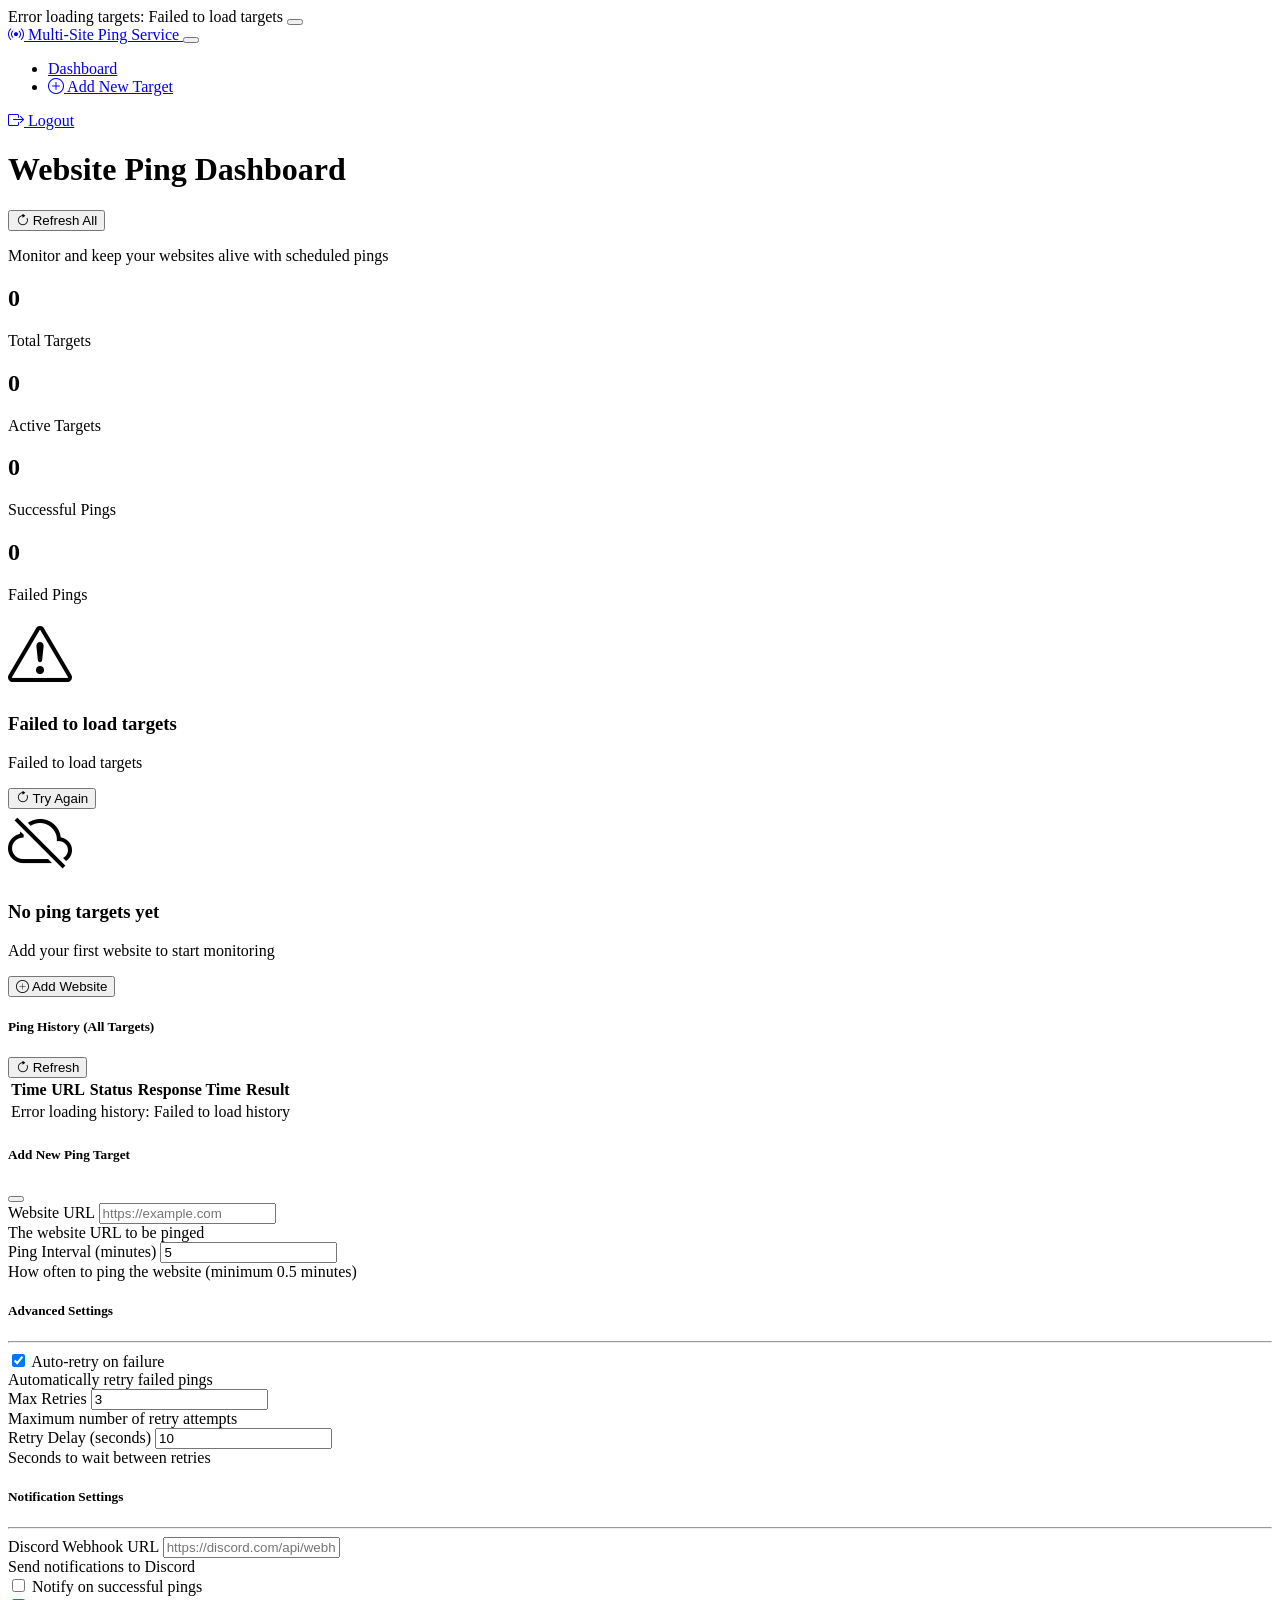
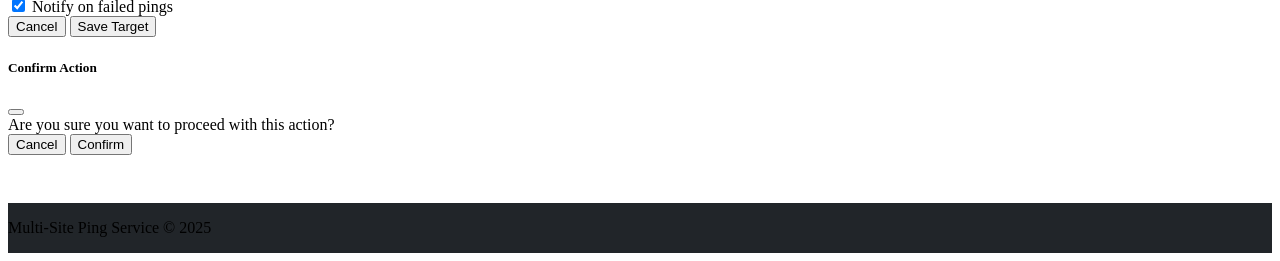
==== templates/index_multi.html @ 2a11aaec "Now supports pinging many websites at once This commit introduces multi-site pinging functionality. " ====
<!DOCTYPE html>
<html lang="en" data-bs-theme="dark">
<head>
    <meta charset="UTF-8">
    <meta name="viewport" content="width=device-width, initial-scale=1.0">
    <title>{{ title }}</title>
    <link href="https://cdn.replit.com/agent/bootstrap-agent-dark-theme.min.css" rel="stylesheet">
    <link rel="stylesheet" href="https://cdn.jsdelivr.net/npm/bootstrap-icons@1.10.5/font/bootstrap-icons.css">
    <style>
        .ping-target {
            transition: all 0.3s;
        }
        .ping-target:hover {
            transform: translateY(-5px);
            box-shadow: 0 10px 20px rgba(0, 0, 0, 0.2);
        }
        .card-header-actions {
            display: flex;
            justify-content: space-between;
            align-items: center;
        }
        .site-badge {
            font-size: 0.8rem;
        }
        .loader {
            width: 100%;
            height: 200px;
            display: flex;
            justify-content: center;
            align-items: center;
        }
        .footer {
            margin-top: 3rem;
            padding: 1rem 0;
            background-color: #212529;
        }
        .card-body .form-switch {
            padding-left: 2.5em;
        }
    </style>
</head>
<body class="d-flex flex-column min-vh-100">
    <nav class="navbar navbar-expand-lg bg-dark border-bottom border-body">
        <div class="container">
            <a class="navbar-brand" href="/">
                <i class="bi bi-broadcast"></i> Multi-Site Ping Service
            </a>
            <button class="navbar-toggler" type="button" data-bs-toggle="collapse" 
                    data-bs-target="#navbarNav" aria-controls="navbarNav" 
                    aria-expanded="false" aria-label="Toggle navigation">
                <span class="navbar-toggler-icon"></span>
            </button>
            <div class="collapse navbar-collapse" id="navbarNav">
                <ul class="navbar-nav me-auto">
                    <li class="nav-item">
                        <a class="nav-link active" href="/">Dashboard</a>
                    </li>
                    <li class="nav-item">
                        <a class="nav-link" href="#" id="addNewTargetBtn">
                            <i class="bi bi-plus-circle"></i> Add New Target
                        </a>
                    </li>
                </ul>
                <div class="d-flex">
                    <a href="/logout" class="btn btn-outline-light">
                        <i class="bi bi-box-arrow-right"></i> Logout
                    </a>
                </div>
            </div>
        </div>
    </nav>

    <div class="container mt-4">
        <div class="row">
            <div class="col-md-12">
                <div class="d-flex justify-content-between align-items-center">
                    <h1>Website Ping Dashboard</h1>
                    <button id="refreshAllBtn" class="btn btn-primary">
                        <i class="bi bi-arrow-clockwise"></i> Refresh All
                    </button>
                </div>
                <p class="lead">Monitor and keep your websites alive with scheduled pings</p>
            </div>
        </div>

        <!-- Target summary statistics -->
        <div class="row mb-4">
            <div class="col-md-3">
                <div class="card bg-dark mb-3">
                    <div class="card-body">
                        <h2 id="totalTargets">0</h2>
                        <p class="mb-0">Total Targets</p>
                    </div>
                </div>
            </div>
            <div class="col-md-3">
                <div class="card bg-dark mb-3">
                    <div class="card-body">
                        <h2 id="activeTargets">0</h2>
                        <p class="mb-0">Active Targets</p>
                    </div>
                </div>
            </div>
            <div class="col-md-3">
                <div class="card bg-dark mb-3">
                    <div class="card-body">
                        <h2 id="totalSuccessfulPings">0</h2>
                        <p class="mb-0">Successful Pings</p>
                    </div>
                </div>
            </div>
            <div class="col-md-3">
                <div class="card bg-dark mb-3">
                    <div class="card-body">
                        <h2 id="totalFailedPings">0</h2>
                        <p class="mb-0">Failed Pings</p>
                    </div>
                </div>
            </div>
        </div>

        <!-- Target Cards Container -->
        <div class="row" id="targetsContainer">
            <div class="col-12 loader">
                <div class="spinner-border text-primary" role="status">
                    <span class="visually-hidden">Loading...</span>
                </div>
            </div>
        </div>

        <!-- Empty state message -->
        <div id="emptyState" class="col-12 text-center py-5 d-none">
            <div class="py-5">
                <i class="bi bi-cloud-slash" style="font-size: 4rem;"></i>
                <h3 class="mt-3">No ping targets yet</h3>
                <p class="text-muted">Add your first website to start monitoring</p>
                <button id="emptyStateAddBtn" class="btn btn-primary mt-2">
                    <i class="bi bi-plus-circle"></i> Add Website
                </button>
            </div>
        </div>

        <!-- Global Ping History -->
        <div class="row mt-4">
            <div class="col-md-12">
                <div class="card bg-dark">
                    <div class="card-header">
                        <div class="d-flex justify-content-between align-items-center">
                            <h5 class="mb-0">Ping History (All Targets)</h5>
                            <button id="refreshHistoryBtn" class="btn btn-sm btn-primary">
                                <i class="bi bi-arrow-clockwise"></i> Refresh
                            </button>
                        </div>
                    </div>
                    <div class="card-body">
                        <div class="table-responsive">
                            <table class="table table-dark table-hover">
                                <thead>
                                    <tr>
                                        <th>Time</th>
                                        <th>URL</th>
                                        <th>Status</th>
                                        <th>Response Time</th>
                                        <th>Result</th>
                                    </tr>
                                </thead>
                                <tbody id="historyTableBody">
                                    <tr>
                                        <td colspan="5" class="text-center">No ping history yet</td>
                                    </tr>
                                </tbody>
                            </table>
                        </div>
                    </div>
                </div>
            </div>
        </div>
    </div>

    <!-- Add/Edit Target Modal -->
    <div class="modal fade" id="targetModal" tabindex="-1" aria-labelledby="targetModalLabel" aria-hidden="true">
        <div class="modal-dialog modal-lg">
            <div class="modal-content">
                <div class="modal-header">
                    <h5 class="modal-title" id="targetModalLabel">Add New Ping Target</h5>
                    <button type="button" class="btn-close" data-bs-dismiss="modal" aria-label="Close"></button>
                </div>
                <div class="modal-body">
                    <form id="targetForm">
                        <input type="hidden" id="targetId" value="">
                        
                        <!-- Basic Settings Tab -->
                        <div class="mb-3">
                            <label for="urlInput" class="form-label">Website URL</label>
                            <input type="url" class="form-control" id="urlInput" 
                                placeholder="https://example.com" required>
                            <div class="form-text">The website URL to be pinged</div>
                        </div>
                        
                        <div class="mb-3">
                            <label for="intervalInput" class="form-label">Ping Interval (minutes)</label>
                            <input type="number" class="form-control" id="intervalInput" 
                                placeholder="5" min="0.5" step="0.5" value="5" required>
                            <div class="form-text">How often to ping the website (minimum 0.5 minutes)</div>
                        </div>
                        
                        <!-- Advanced Settings Section -->
                        <div class="mt-4">
                            <h5>Advanced Settings</h5>
                            <hr>
                            
                            <div class="mb-3">
                                <div class="form-check form-switch">
                                    <input class="form-check-input" type="checkbox" id="retryOnFailureSwitch" checked>
                                    <label class="form-check-label" for="retryOnFailureSwitch">Auto-retry on failure</label>
                                </div>
                                <div class="form-text">Automatically retry failed pings</div>
                            </div>
                            
                            <div class="row">
                                <div class="col-md-6">
                                    <div class="mb-3">
                                        <label for="maxRetriesInput" class="form-label">Max Retries</label>
                                        <input type="number" class="form-control" id="maxRetriesInput" 
                                            placeholder="3" min="1" value="3">
                                        <div class="form-text">Maximum number of retry attempts</div>
                                    </div>
                                </div>
                                <div class="col-md-6">
                                    <div class="mb-3">
                                        <label for="retryDelayInput" class="form-label">Retry Delay (seconds)</label>
                                        <input type="number" class="form-control" id="retryDelayInput" 
                                            placeholder="10" min="1" value="10">
                                        <div class="form-text">Seconds to wait between retries</div>
                                    </div>
                                </div>
                            </div>
                        </div>
                        
                        <!-- Notification Settings Section -->
                        <div class="mt-4">
                            <h5>Notification Settings</h5>
                            <hr>
                            
                            <div class="mb-3">
                                <label for="discordWebhookInput" class="form-label">Discord Webhook URL</label>
                                <input type="url" class="form-control" id="discordWebhookInput" 
                                    placeholder="https://discord.com/api/webhooks/...">
                                <div class="form-text">Send notifications to Discord</div>
                            </div>
                            
                            <div class="row">
                                <div class="col-md-6">
                                    <div class="mb-3">
                                        <div class="form-check form-switch">
                                            <input class="form-check-input" type="checkbox" id="discordOnSuccessSwitch">
                                            <label class="form-check-label" for="discordOnSuccessSwitch">Notify on successful pings</label>
                                        </div>
                                    </div>
                                </div>
                                <div class="col-md-6">
                                    <div class="mb-3">
                                        <div class="form-check form-switch">
                                            <input class="form-check-input" type="checkbox" id="discordOnFailureSwitch" checked>
                                            <label class="form-check-label" for="discordOnFailureSwitch">Notify on failed pings</label>
                                        </div>
                                    </div>
                                </div>
                            </div>
                        </div>
                    </form>
                </div>
                <div class="modal-footer">
                    <button type="button" class="btn btn-secondary" data-bs-dismiss="modal">Cancel</button>
                    <button type="button" class="btn btn-primary" id="saveTargetBtn">Save Target</button>
                </div>
            </div>
        </div>
    </div>

    <!-- Confirmation Modal -->
    <div class="modal fade" id="confirmationModal" tabindex="-1" aria-hidden="true">
        <div class="modal-dialog">
            <div class="modal-content">
                <div class="modal-header">
                    <h5 class="modal-title">Confirm Action</h5>
                    <button type="button" class="btn-close" data-bs-dismiss="modal" aria-label="Close"></button>
                </div>
                <div class="modal-body" id="confirmationMessage">
                    Are you sure you want to proceed with this action?
                </div>
                <div class="modal-footer">
                    <button type="button" class="btn btn-secondary" data-bs-dismiss="modal">Cancel</button>
                    <button type="button" class="btn btn-danger" id="confirmActionBtn">Confirm</button>
                </div>
            </div>
        </div>
    </div>

    <footer class="footer py-3 bg-dark mt-auto">
        <div class="container text-center">
            <span class="text-muted">Multi-Site Ping Service &copy; 2025</span>
        </div>
    </footer>

    <script src="https://cdn.jsdelivr.net/npm/bootstrap@5.3.0/dist/js/bootstrap.bundle.min.js"></script>
    <script src="/static/js/multi_main.js"></script>
</body>
</html>
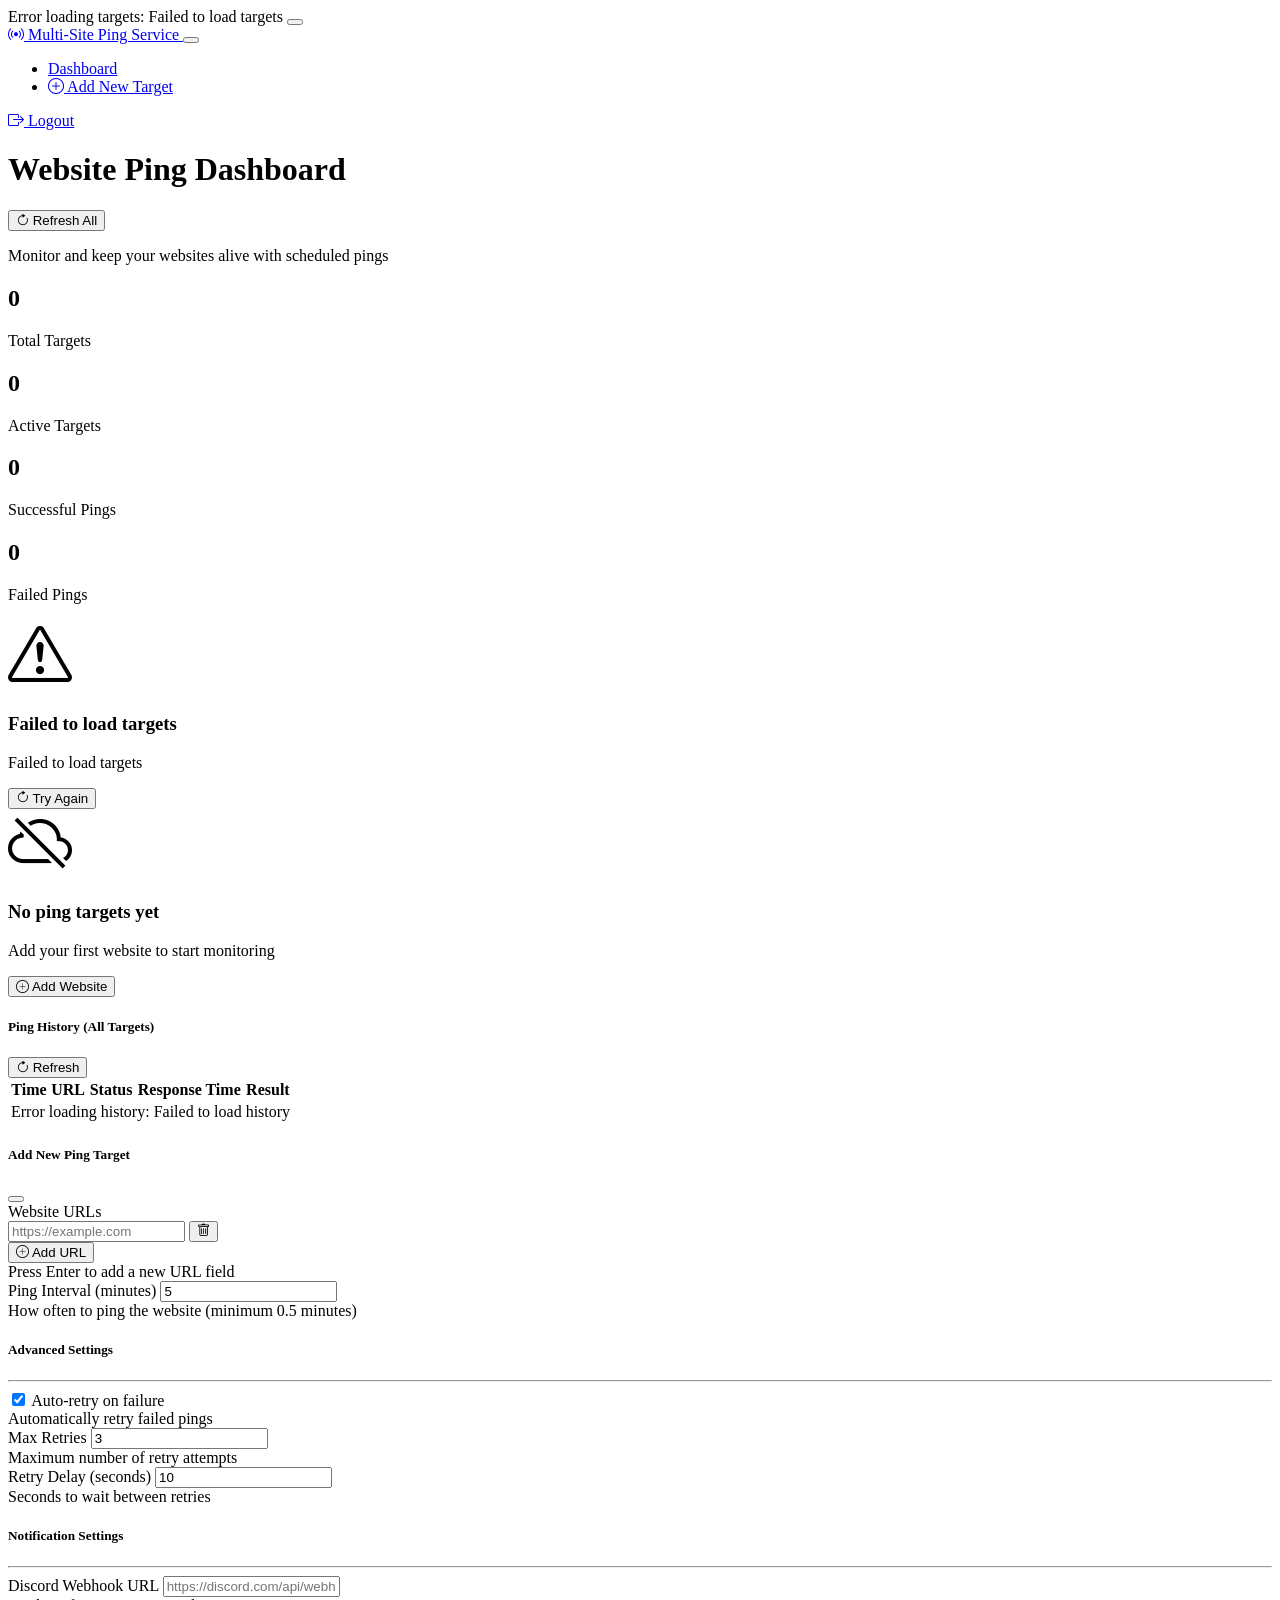
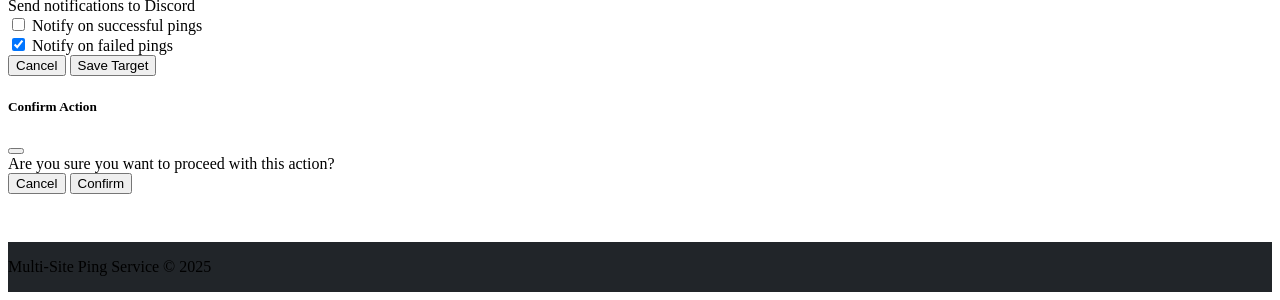
==== commit 050b1e63: "Assistant checkpoint: Add dynamic URL input fields with Enter key support Assistant generated file c" ====
--- a/templates/index_multi.html
+++ b/templates/index_multi.html
@@ -188,27 +188,37 @@
                 <div class="modal-body">
                     <form id="targetForm">
                         <input type="hidden" id="targetId" value="">
-                        
+
                         <!-- Basic Settings Tab -->
                         <div class="mb-3">
-                            <label for="urlInput" class="form-label">Website URL</label>
-                            <input type="url" class="form-control" id="urlInput" 
-                                placeholder="https://example.com" required>
-                            <div class="form-text">The website URL to be pinged</div>
-                        </div>
-                        
+                            <label for="urlInput" class="form-label">Website URLs</label>
+                            <div id="urlInputsContainer">
+                                <div class="input-group mb-2">
+                                    <input type="url" class="form-control url-input" 
+                                           placeholder="https://example.com" required>
+                                    <button class="btn btn-outline-danger remove-url" type="button">
+                                        <i class="bi bi-trash"></i>
+                                    </button>
+                                </div>
+                            </div>
+                            <button class="btn btn-outline-primary btn-sm" id="addUrlBtn" type="button">
+                                <i class="bi bi-plus-circle"></i> Add URL
+                            </button>
+                            <div class="form-text">Press Enter to add a new URL field</div>
+                        </div>
+
                         <div class="mb-3">
                             <label for="intervalInput" class="form-label">Ping Interval (minutes)</label>
                             <input type="number" class="form-control" id="intervalInput" 
                                 placeholder="5" min="0.5" step="0.5" value="5" required>
                             <div class="form-text">How often to ping the website (minimum 0.5 minutes)</div>
                         </div>
-                        
+
                         <!-- Advanced Settings Section -->
                         <div class="mt-4">
                             <h5>Advanced Settings</h5>
                             <hr>
-                            
+
                             <div class="mb-3">
                                 <div class="form-check form-switch">
                                     <input class="form-check-input" type="checkbox" id="retryOnFailureSwitch" checked>
@@ -216,7 +226,7 @@
                                 </div>
                                 <div class="form-text">Automatically retry failed pings</div>
                             </div>
-                            
+
                             <div class="row">
                                 <div class="col-md-6">
                                     <div class="mb-3">
@@ -236,19 +246,19 @@
                                 </div>
                             </div>
                         </div>
-                        
+
                         <!-- Notification Settings Section -->
                         <div class="mt-4">
                             <h5>Notification Settings</h5>
                             <hr>
-                            
+
                             <div class="mb-3">
                                 <label for="discordWebhookInput" class="form-label">Discord Webhook URL</label>
                                 <input type="url" class="form-control" id="discordWebhookInput" 
                                     placeholder="https://discord.com/api/webhooks/...">
                                 <div class="form-text">Send notifications to Discord</div>
                             </div>
-                            
+
                             <div class="row">
                                 <div class="col-md-6">
                                     <div class="mb-3">
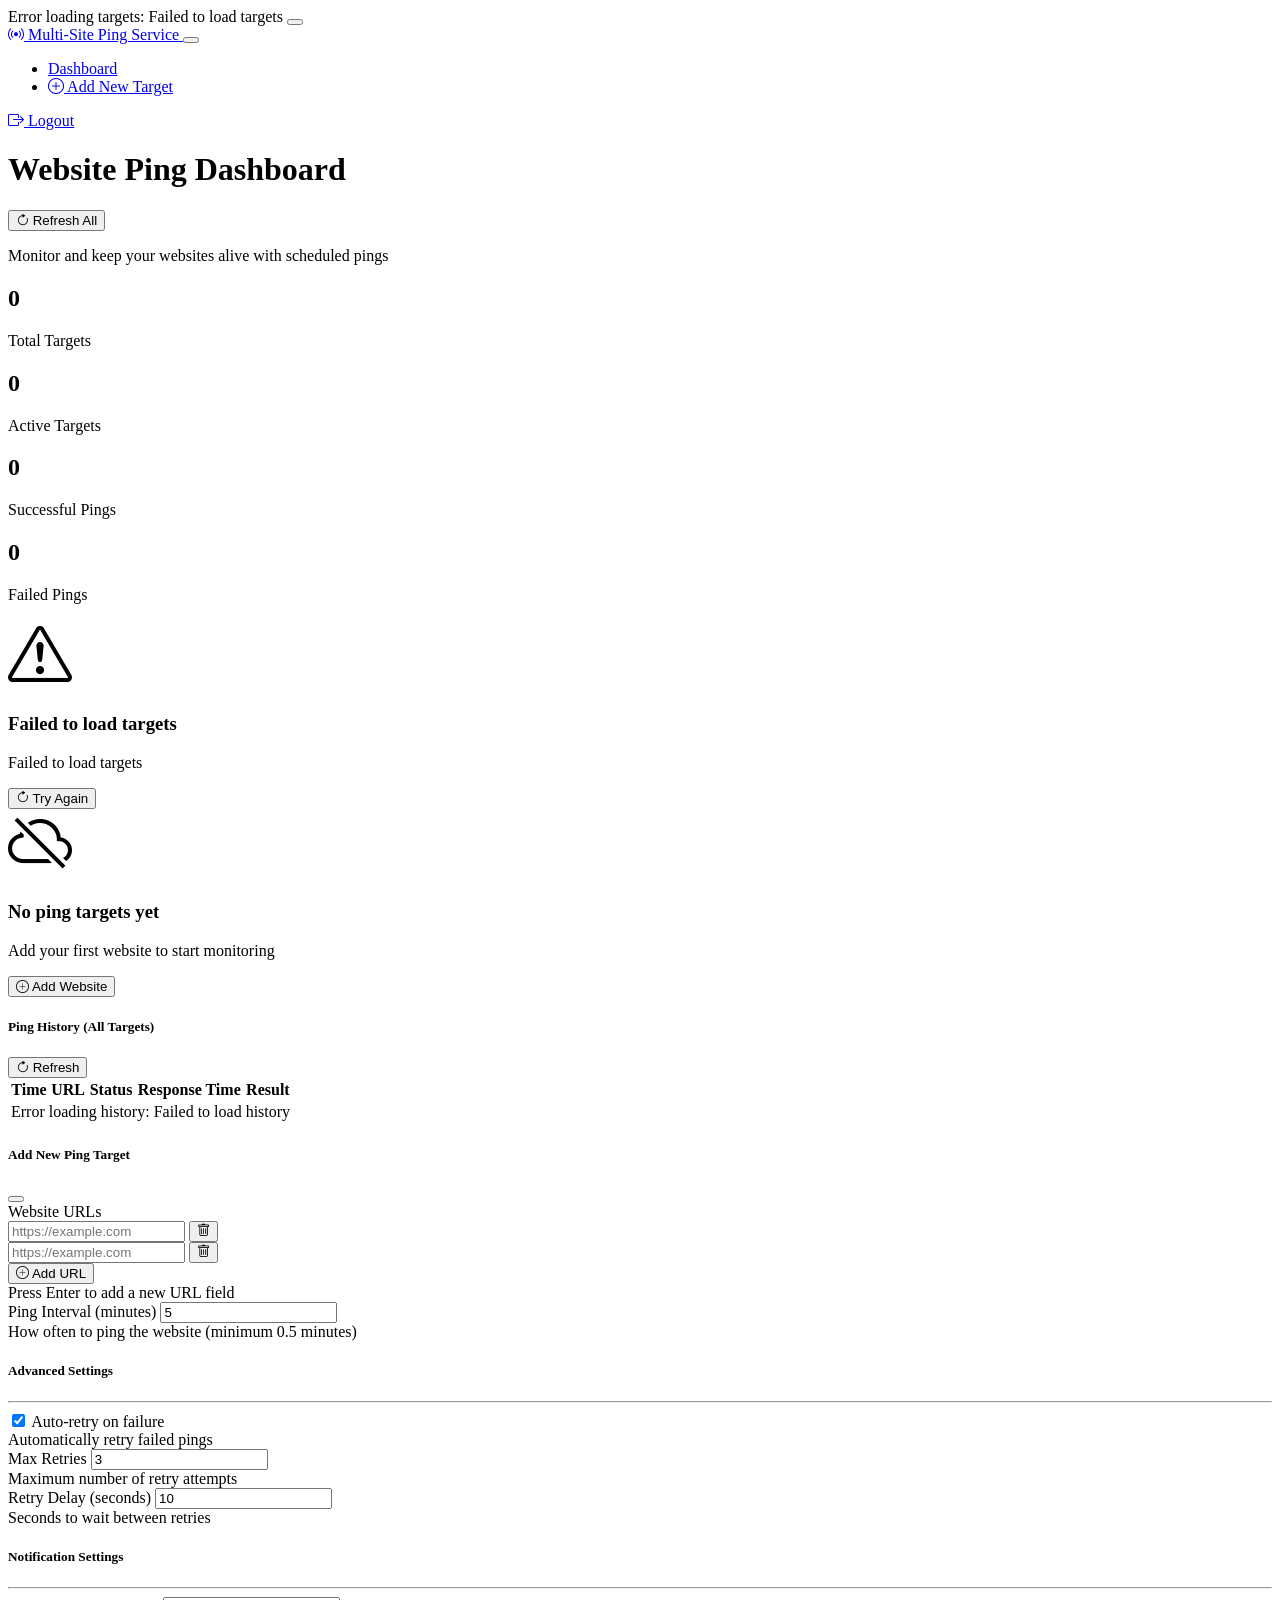
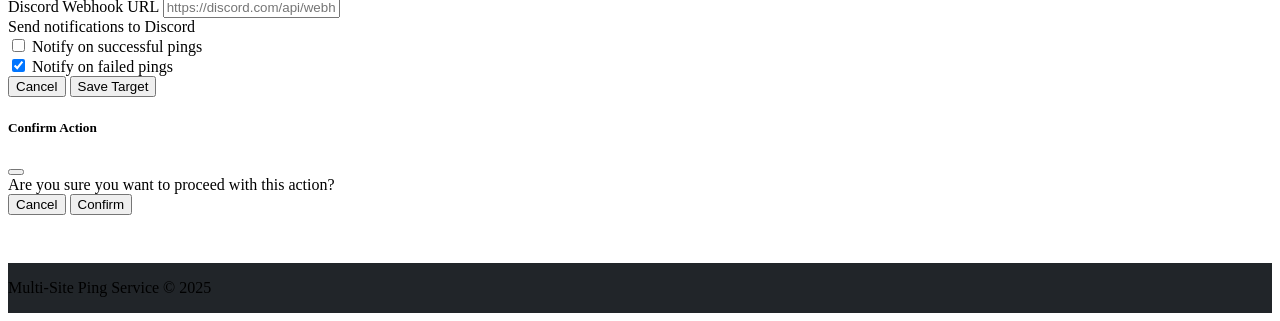
==== commit 131d7813: "Assistant checkpoint: Added second URL input field by default Assistant generated file changes: - te" ====
--- a/templates/index_multi.html
+++ b/templates/index_multi.html
@@ -200,6 +200,13 @@
                                         <i class="bi bi-trash"></i>
                                     </button>
                                 </div>
+                                <div class="input-group mb-2">
+                                    <input type="url" class="form-control url-input" 
+                                           placeholder="https://example.com" required>
+                                    <button class="btn btn-outline-danger remove-url" type="button">
+                                        <i class="bi bi-trash"></i>
+                                    </button>
+                                </div>
                             </div>
                             <button class="btn btn-outline-primary btn-sm" id="addUrlBtn" type="button">
                                 <i class="bi bi-plus-circle"></i> Add URL
